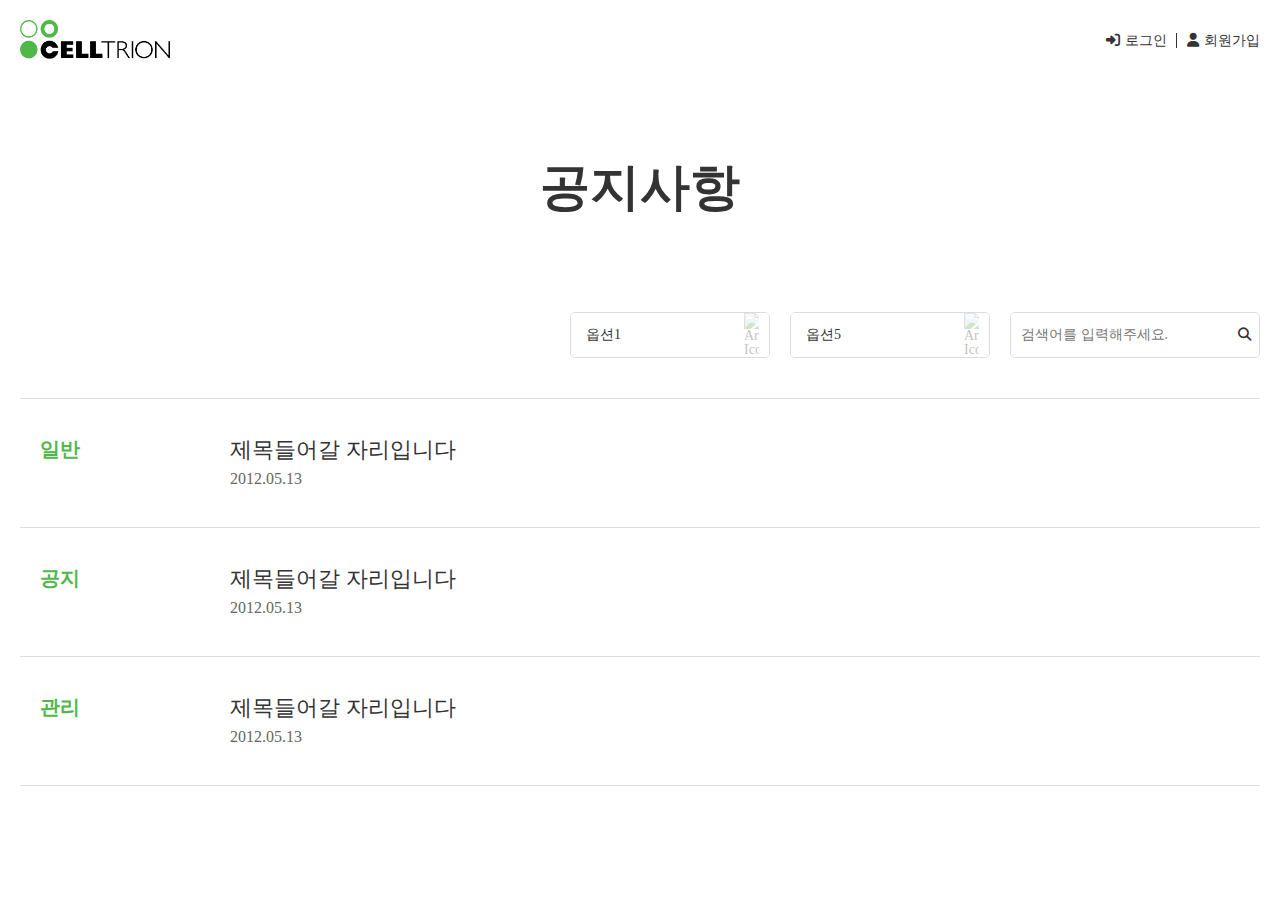
==== index.html @ 48690330 "게시판html" ====
<!DOCTYPE html>
<html lang="en">
<head>
    <meta charset="UTF-8">
    <meta name="viewport" content="width=device-width, initial-scale=1.0">
    <link rel="stylesheet" href="css/style.css">
    <link rel="stylesheet" href="https://cdnjs.cloudflare.com/ajax/libs/font-awesome/6.5.2/css/all.min.css" />
    <title>Document</title>

 
</head>
<body>
    <main role="main">
        <header>
           <nav>
            <div class="logo-wrapper">
              <img src="images/img_header_logo.png" alt="로고 들어갈 자리">
           </div>
            <ul>
              <li><a href="#"><i class="fa-solid fa-right-to-bracket"></i>로그인</a></li>
              <li><a href="#"><i class="fa-solid fa-user"></i>회원가입</a></li>
            </ul>
           </nav>
        </header>
        <section id="section01">
          <div class="container">
            <div class="content-head">
              <h1>공지사항</h1>
              <form action="#" method="#">
                <div class="search-wrapper">
                  <!-- 구분 검색 -->
                  <div class="select-box">
                    <div class="select-box__current" tabindex="1">
                      <div class="select-box__value">
                        <input class="select-box__input" type="radio" id="0" value="1" name="option1" checked>
                        <p class="select-box__input-text">옵션1</p>
                      </div>
                      <div class="select-box__value">
                        <input class="select-box__input" type="radio" id="1" value="2" name="option1">
                        <p class="select-box__input-text">옵션2</p>
                      </div>
                      <div class="select-box__value">
                        <input class="select-box__input" type="radio" id="2" value="3" name="option1">
                        <p class="select-box__input-text">옵션3</p>
                      </div>
                      <div class="select-box__value">
                        <input class="select-box__input" type="radio" id="3" value="4" name="option1">
                        <p class="select-box__input-text">옵션4</p>
                      </div>
                      <div class="select-box__value">
                        <input class="select-box__input" type="radio" id="4" value="5" name="option1">
                        <p class="select-box__input-text">옵션5</p>
                      </div>
                      <img class="select-box__icon" src="http://cdn.onlinewebfonts.com/svg/img_295694.svg" alt="Arrow Icon" aria-hidden="true">
                    </div>
                    <ul class="select-box__list">
                      <li>
                        <label class="select-box__option" for="0" aria-hidden="true">옵션1</label>
                      </li>
                      <li>
                        <label class="select-box__option" for="1" aria-hidden="true">옵션2</label>
                      </li>
                      <li>
                        <label class="select-box__option" for="2" aria-hidden="true">옵션3</label>
                      </li>
                      <li>
                        <label class="select-box__option" for="3" aria-hidden="true">옵션4</label>
                      </li>
                      <li>
                        <label class="select-box__option" for="4" aria-hidden="true">옵션5</label>
                      </li>
                    </ul>
                  </div>
                  <!-- 전체 검색 -->
                  <div class="select-box">
                    <div class="select-box__current" tabindex="2">
                      <div class="select-box__value">
                        <input class="select-box__input" type="radio" id="5" value="1" name="option2" checked>
                        <p class="select-box__input-text">옵션5</p>
                      </div>
                      <div class="select-box__value">
                        <input class="select-box__input" type="radio" id="6" value="2" name="option2">
                        <p class="select-box__input-text">옵션6</p>
                      </div>
                      <div class="select-box__value">
                        <input class="select-box__input" type="radio" id="7" value="3" name="option2">
                        <p class="select-box__input-text">옵션7</p>
                      </div>
                      <div class="select-box__value">
                        <input class="select-box__input" type="radio" id="8" value="4" name="option2">
                        <p class="select-box__input-text">옵션8</p>
                      </div>
                      <div class="select-box__value">
                        <input class="select-box__input" type="radio" id="9" value="5" name="option2">
                        <p class="select-box__input-text">옵션9</p>
                      </div>
                      <img class="select-box__icon" src="http://cdn.onlinewebfonts.com/svg/img_295694.svg" alt="Arrow Icon" aria-hidden="true">
                    </div>
                    <ul class="select-box__list">
                      <li>
                        <label class="select-box__option" for="5" aria-hidden="true">옵션5</label>
                      </li>
                      <li>
                        <label class="select-box__option" for="6" aria-hidden="true">옵션6</label>
                      </li>
                      <li>
                        <label class="select-box__option" for="7" aria-hidden="true">옵션7</label>
                      </li>
                      <li>
                        <label class="select-box__option" for="8" aria-hidden="true">옵션8</label>
                      </li>
                      <li>
                        <label class="select-box__option" for="9" aria-hidden="true">옵션9</label>
                      </li>
                    </ul>
                  </div>
                  <!-- 검색 버튼 -->
                  <div class="submit-box">
                    <input class="search-text" type="text" name="" placeholder="검색어를 입력해주세요.">
                    <button class="search-btn" type="submit"><i class="fa-solid fa-magnifying-glass"></i></button>
                  </div>
                </div>
              </form>
            </div>
            <div class="content-body">
              <ul class="notice-list">
                <li class="item">
                  <div class="category head"><span>일반</span></div>
                  <div class="body">
                    <div class="title"><p>제목들어갈 자리입니다</p></div>
                    <div class="date"><span>2012.05.13</span></div>
                  </div>
                </li>
                <li class="item">
                  <div class="category head"><span>공지</span></div>
                  <div class="body">
                    <div class="title"><p>제목들어갈 자리입니다</p></div>
                    <div class="date"><span>2012.05.13</span></div>
                  </div>
                </li>
                <li class="item">
                  <div class="category head"><span>관리</span></div>
                  <div class="body">
                    <div class="title"><p>제목들어갈 자리입니다</p></div>
                    <div class="date"><span>2012.05.13</span></div>
                  </div>
                </li>
              </ul>
            </div>
          </div>
        </section>
    </main>
</body>
</html>
---- css/style.css ----
@charset "UTF-8";
@import url(reset.css);
@import url(common.css);


.logo-wrapper{}
.logo-wrapper img{
  width: 150px;
}


/* 게시판 리스트관련 */

.content-body{}
.content-body ul.notice-list{
  margin-top: 40px;
  border-top: 1px solid #ddd;
}
.content-body ul.notice-list li.item{
  display: flex;
  padding: 40px 20px;
  border-bottom: 1px solid #ddd;
}
.content-body ul.notice-list li.item .category{}
.content-body ul.notice-list li.item .category.head{}
.content-body ul.notice-list li.item .category span{
  font-size: 20px;
  color: #50B848;
  font-weight: bold;
}
.content-body ul.notice-list li.item .body{
  margin-left: 150px;
}
.content-body ul.notice-list li.item .body .title{}
.content-body ul.notice-list li.item .body .title p{
  font-size: 22px;
  padding-bottom: 10px;
}
.content-body ul.notice-list li.item .body .date{}
.content-body ul.notice-list li.item .body .date span{
  color: #666;
}
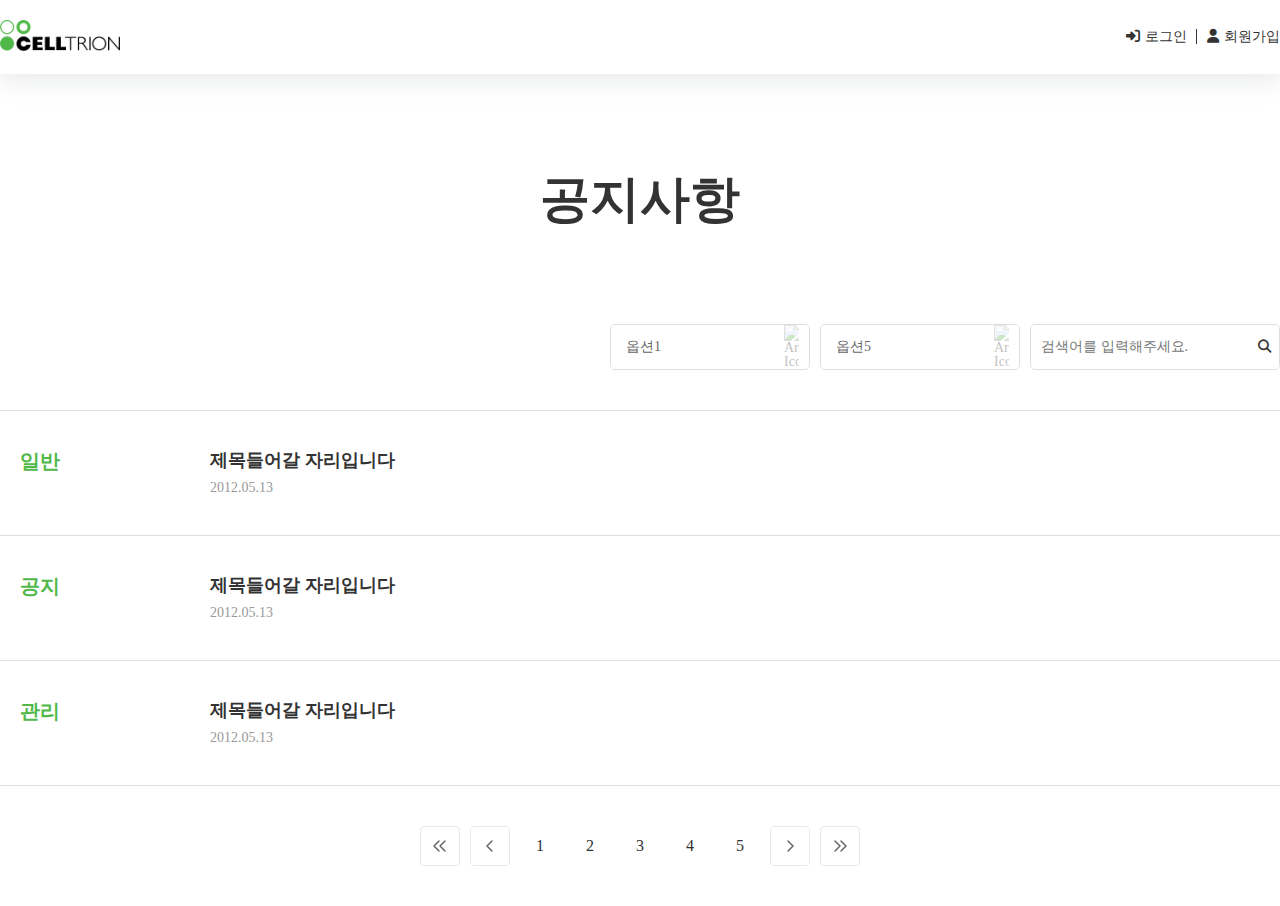
==== commit 33555aca: "로그인 진행중" ====
--- a/index.html
+++ b/index.html
@@ -127,24 +127,42 @@
                 <li class="item">
                   <div class="category head"><span>일반</span></div>
                   <div class="body">
-                    <div class="title"><p>제목들어갈 자리입니다</p></div>
-                    <div class="date"><span>2012.05.13</span></div>
+                    <a href="#">
+                      <div class="title"><p>제목들어갈 자리입니다</p></div>
+                      <div class="date"><span>2012.05.13</span></div>
+                    </a>
                   </div>
                 </li>
                 <li class="item">
                   <div class="category head"><span>공지</span></div>
                   <div class="body">
-                    <div class="title"><p>제목들어갈 자리입니다</p></div>
-                    <div class="date"><span>2012.05.13</span></div>
+                    <a href="#">
+                      <div class="title"><p>제목들어갈 자리입니다</p></div>
+                      <div class="date"><span>2012.05.13</span></div>
+                    </a>
+                  
                   </div>
                 </li>
                 <li class="item">
                   <div class="category head"><span>관리</span></div>
                   <div class="body">
-                    <div class="title"><p>제목들어갈 자리입니다</p></div>
-                    <div class="date"><span>2012.05.13</span></div>
+                    <a href="#">
+                      <div class="title"><p>제목들어갈 자리입니다</p></div>
+                      <div class="date"><span>2012.05.13</span></div>
+                    </a>
                   </div>
                 </li>
+              </ul>
+              <ul class="pagenation">
+                <li class="prev-btn"><span></span></li>
+                <li class="prev-btn2"><span></span></li>
+                <li class="number"><span>1</span></li>
+                <li class="number"><span>2</span></li>
+                <li class="number"><span>3</span></li>
+                <li class="number"><span>4</span></li>
+                <li class="number"><span>5</span></li>
+                <li class="next-btn"><span></span></li>
+                <li class="next-btn2"><span></span></li>
               </ul>
             </div>
           </div>
--- a/css/style.css
+++ b/css/style.css
@@ -5,22 +5,37 @@
 
 .logo-wrapper{}
 .logo-wrapper img{
-  width: 150px;
+  width: 120px;
 }
 
 
 /* 게시판 리스트관련 */
 
-.content-body{}
+.content-body{
+  position: relative;
+}
+.content-body a{
+
+}
+
 .content-body ul.notice-list{
   margin-top: 40px;
   border-top: 1px solid #ddd;
+
+}
+.content-body ul.notice-list:hover{
+ 
 }
 .content-body ul.notice-list li.item{
   display: flex;
   padding: 40px 20px;
   border-bottom: 1px solid #ddd;
-}
+  transition: 0.2s ease;
+}
+.content-body ul.notice-list li.item:hover{
+  background: #f8f8f8;
+}
+
 .content-body ul.notice-list li.item .category{}
 .content-body ul.notice-list li.item .category.head{}
 .content-body ul.notice-list li.item .category span{
@@ -30,14 +45,317 @@
 }
 .content-body ul.notice-list li.item .body{
   margin-left: 150px;
+  width: 80%;
+}
+.content-body ul.notice-list li.item .body a{
+  width: 100%;
+  display: block;
 }
 .content-body ul.notice-list li.item .body .title{}
 .content-body ul.notice-list li.item .body .title p{
-  font-size: 22px;
+  font-size: 18px;
   padding-bottom: 10px;
+  font-weight: 700;
 }
 .content-body ul.notice-list li.item .body .date{}
 .content-body ul.notice-list li.item .body .date span{
+  font-size: 14px;
+  color: #999;
+}
+
+/* 페이지네이션 */
+ul.pagenation{
+  margin: 40px 0;
+  display: flex;
+  justify-content: center;
+}
+
+ul.pagenation li{
+  width: 40px;
+  height: 40px;
+  border-radius: 5px;
+  transition: 0.2s ease;
+  margin: 0 5px;
+}
+ul.pagenation li span{
+  width: 100%;
+  height: 100%;
+  cursor: pointer;
+  display: flex;
+  align-items: center;
+  justify-content: center;
+}
+
+ul.pagenation li.prev-btn{
+ 
+}
+
+ul.pagenation li.prev-btn span{
+
+  background-image: url(/images/first-prev.svg);
+  background-size: 100%;
+
+}
+
+ul.pagenation li.prev-btn2{}
+ul.pagenation li.prev-btn2 span{
+  background-image: url(/images/prev.svg);
+  background-size: 100%;
+}
+
+ul.pagenation li.next-btn{}
+ul.pagenation li.next-btn span{
+  background-image: url(/images/next.svg);
+  background-size: 100%;
+}
+
+ul.pagenation li.next-btn2{}
+ul.pagenation li.next-btn2 span{
+  background-image: url(/images/end-next.svg);
+  background-size: 100%;
+}
+
+ul.pagenation li.number{
+ 
+}
+ul.pagenation li.number:hover span{
+  color: #50B848;
+}
+ul.pagenation li.number:hover span.active{
+  color: #50B848;
+}
+ul.pagenation li.number span{
+  transition: 0.2s ease;
+}
+
+
+/* 회원가입 */
+
+.join-logo-wrapper{
+  width: 200px;
+  margin: 0 auto;
+  margin-bottom: 50px;
+}
+.join-logo-wrapper img{
+  width: 100%;
+  object-fit: cover;
+}
+.join-wrapper {
+  width: 500px;
+  margin: 0 auto;
+  margin-top: 100px;
+  margin-bottom: 100px;
+}
+
+.join-wrapper .step {
+  display: flex;
+  justify-content: center;
+}
+
+.join-wrapper .step .step-number {
+  margin-right: 20px;
+}
+
+.join-wrapper .step .step-number span {
+  width: 25px;
+  height: 25px;
+  background: #f6f6f6;
+  display: flex;
+  align-items: center;
+  justify-content: center;
+  border-radius: 50%;
+  font-size: 12px;
+  color: #999;
+}
+
+.join-wrapper .step .step-number span.active {
+  background: #f45858;
+  color: #fff;
+}
+
+.join-content {
+  display: flex;
+  flex-direction: column;
+}
+
+.join-content p.title {
+  font-size: 22px;
+  margin-bottom: 20px;
+}
+
+.join-form-wrapper {
+}
+
+.join-form-wrapper .input-wrapper {
+}
+
+.join-form-wrapper .input-wrapper.email {
+  display: flex;
+  flex-direction: row;
+  align-items: center;
+}
+
+.join-form-wrapper .input-wrapper input {
+  padding: 0 10px;
+}
+
+.join-form-wrapper .input-wrapper.email input {
+  width: calc((100% - 100px));
+  margin-right: 10px;
+}
+
+.join-form-wrapper .input-wrapper span {
+  padding: 0 5px;
+}
+
+.join-form-wrapper .input-wrapper select {
+  height: 40px;
+  border-radius: 5px;
+  border-color: #ddd;
+  margin: 0 10px;
+  padding: 0 10px;
+  font-size: 16px;
+  outline: none;
+  border: 1px solid #ddd;
   color: #666;
-}
-
+  font-size: 15px;
+}
+
+.join-form-wrapper .input-wrapper select option {
+}
+
+.join-form-wrapper .input-wrapper button {
+  border-radius: 5px;
+  border: none;
+  width: 90px;
+  background: rgb(244 88 88);
+  color: #fff;
+  height: 40px;
+  font-size: 12px;
+  font-weight: bold;
+  transition: all 0.4s ease;
+  cursor: pointer;
+}
+
+.join-form-wrapper .input-wrapper button:hover {
+  background: rgb(244 88 88);
+}
+
+.join-form-item {
+}
+.join-form-item.check{
+
+}
+.check-box-wrapper{
+  display: flex;
+  padding: 10px;
+  border: 1px solid #ddd;
+  border-radius: 5px;
+  background: #fff;
+  margin-bottom: 20px;
+}
+.check-box-wrapper .input-wrapper{
+  width: calc((100% - 25px) / 6);
+  margin-right: 5px;
+  display: flex;
+  flex-direction: row-reverse;
+  align-items: center;
+  justify-content: flex-end;
+  padding: 0;
+}
+.check-box-wrapper .input-wrapper label{
+  padding: 0;
+  margin-right: 5px;
+  margin-left: 5px;
+}
+.join-form-item.check .input-wrapper input{
+
+}
+.join-form-item.check .input-wrapper label{
+  padding-bottom: 0;
+  font-weight: 400;
+}
+.join-form-item label {
+  display: block;
+  padding-bottom: 10px;
+  font-size: 14px;
+  color: #888;
+}
+.join-form-item label.title{
+  font-size: 16px;
+  color: #000;
+}
+.password-content {
+  margin-top: 10px;
+  font-size: 14px;
+}
+
+.join-form-wrapper button.join {
+}
+
+.join-form-wrapper .button-wrapper {
+  text-align: center;
+}
+.join-form-item .input-wrapper input {
+  padding: 0 10px;
+  border-radius: 5px;
+}
+.input-wrapper {
+  display: flex;
+  flex-direction: column;
+  padding-bottom: 20px;
+}
+
+.input-wrapper label {
+  padding-bottom: 10px;
+  font-weight: 700;
+  font-size: 14px;
+}
+
+.input-wrapper input.input {
+  padding: 0 10px !important;
+}
+
+.input-wrapper input {
+  height: 40px;
+  border-radius: 5px;
+  border: 1px solid #ddd;
+  padding: 0 10px;
+  transition: 0.4s ease;
+  outline: none;
+}
+
+.input-wrapper input:focus {
+  border-color: #f45858;
+}
+
+
+/* 회원가입 */
+
+section.join{
+  position: relative;
+}
+
+section.join::before{
+  content: "";
+    position: absolute;
+    width: 64.4375rem;
+    height: 63.7188rem;
+    display: block;
+    background-image: radial-gradient(circle at 50% 50%, #34e5ff, rgba(52, 229, 255, .5) 38%, rgba(166, 244, 255, .1) 62%, rgba(255, 255, 255, 0) 71%);
+    opacity: .2;
+    left: -348px;
+    top: -241px;
+}
+
+section.join::after{
+  content: "";
+  position: absolute;
+  width: 47.06rem;
+  height: 86.125rem;
+  display: block;
+  background-image: radial-gradient(circle at 50% 50%, #90ffc8, rgba(144, 255, 200, .5) 22%, rgba(144, 255, 200, .1) 35%, rgba(144, 255, 200, 0) 40%);
+  opacity: .2;
+  right: -240px;
+  bottom: -200px;
+}